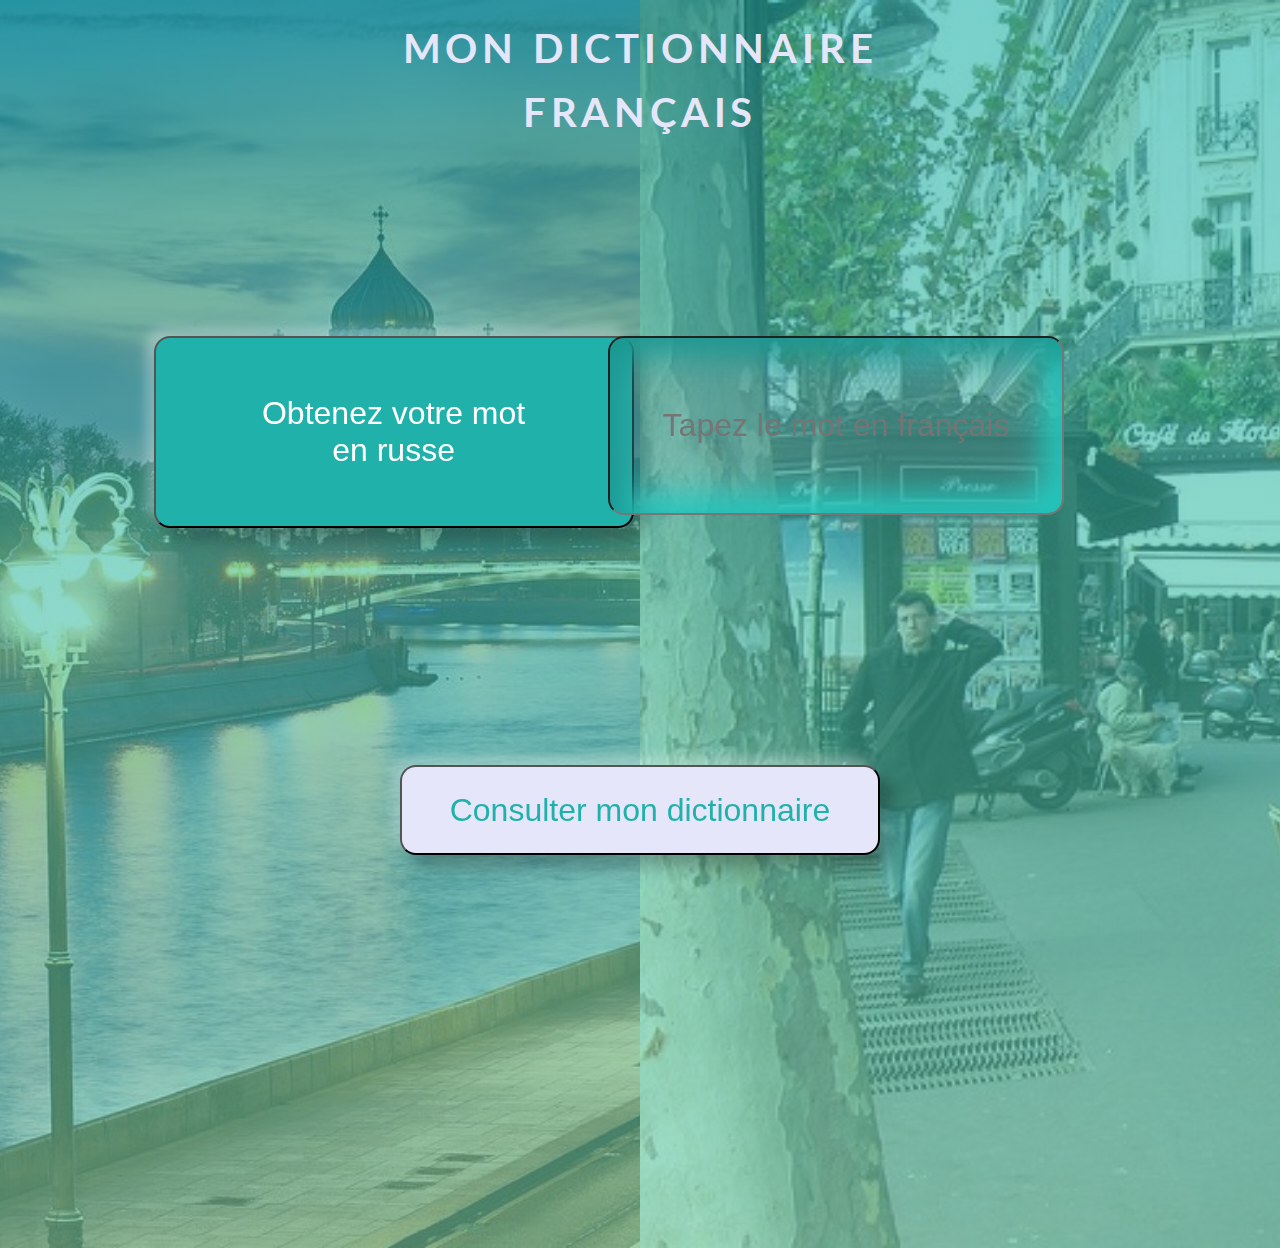
==== index.html @ 68f243da "Commit 2march" ====
<!DOCTYPE html>
<html lang="en">

<head>
  <meta charset="UTF-8">
  <meta name="viewport" content="width=device-width, initial-scale=1.0">
  <link href="https://fonts.googleapis.com/css?family=Lato:100,300,400,700,900" rel="stylesheet">
  <link rel="stylesheet" href="style.css">
  <title>Learning frances</title>
</head>

<body>


  <div class="exercise-page">

    <div class="russes"></div>
    <div class="frances"></div>

    <div class="h3">Mon dictionnaire français </div>

    <button onclick="window.location.href = '/word_list.html'" class="btn-dict" id="btn-dict" type="submit">Consulter
      mon dictionnaire</button>

    <button class="btn" id="btn">
      <span class="front-side">
        Obtenez votre mot<br /> en russe
      </span>
      <span class="back-side"></span>
    </button>

    <section class="your-word">
      <label><input type="text" id="frances2" placeholder="Tapez le mot en français"></input>
        <p class="message"></p>
      </label>

    </section>


    <button class="btn-check" id="btn-check">
      <span class="check-front-side">
        Vérification
      </span>
      <span class="check-back-side"></span>
    </button>

  </div>

  <script src="script.js"></script>
</body>

</html>
---- style.css ----
*,
*::after,
*::before {
  margin: 0;
  padding: 0;
  /*box-sizing: inherit;*/
}

body {
  box-sizing: border-box;
  font-size: 62.5%;
}

.exercise-page {
  font-family: "Lato", sans-serif;
  font-weight: 300;
  line-height: 1.8;
  position: relative;
  width: 100%;
  height: 60rem;
  margin: 0 auto;
  display: flex;
  flex-direction: row;
  justify-content: center;
  color: #e6e6fa;
  background-color: #20b2aa;
  
}

.russes,
.frances {
  width: 50%;
  min-width: 57rem;
  height: 130%;
  position: relative;
  top: 0;
}

.russes {
  background-size: cover;
  background-repeat: no-repeat;
  background-image: linear-gradient(
    to top,
    rgba(102, 205, 170, 0.6),
    rgba(32, 178, 170, 0.6)
  ),url(../img/Russe3.jpg);
  
}

.frances {
  background-size: cover;
  background-repeat: no-repeat;
  background-image: linear-gradient(
    to top,
    rgba(102, 205, 170, 0.6),
    rgba(32, 178, 170, 0.6)
  ),
    url(../img/France4.jpg);
    
}


.h3 {
  position: absolute;
  font-size: 2.5rem;
  margin: 0 auto;
  top: 5rem;
  left: 50%;
  transform: translate(-50%, -50%);
  font-weight: 700;
  letter-spacing: 0.3rem;
  line-height: 4rem;
  text-transform: uppercase;
  text-align: center;
}

.btn-dict {
  cursor: pointer;
  height: 10%;
  width: 30rem;
  border-radius: 0.7rem;
  font-size: 2rem;
  padding: 1rem;
  border-radius: 1rem;
  bottom: 0%;
  left: 50%;
  transform: translate(-50%, -50%);
position: fixed;
  z-index: 20;
  color: #20b2aa;
  background-color: #e6e6fa;
  box-shadow: 12px 12px 16px 0 rgba(0, 0, 0, 0.25),
    -8px -8px 12px 0 rgba(255, 255, 255, 0.3);
}

.btn-dict:hover {
  border: .2rem solid #20b2aa;
  background-color: rgba(230, 230, 250, 0.8);
  box-shadow: 0 0 35px 13px rgba(0, 0, 0, 0.5);
  color: #20b2aa;
  font-weight: 700;
}

.btn {
  cursor: pointer;
  height: 20%;
  width: 30rem;
  border-radius: 0.7rem;
  font-size: 2rem;
  padding: 1rem;
  border-radius: 1rem;
  top: 35%;
  left: 12%;
  position: absolute;
  background-color: inherit;
  color: #fff;
  animation: moveInLeft 1s ease-out 0.2s;
  animation-fill-mode: backwards;
  backface-visibility: hidden;
  box-shadow: 12px 12px 16px 0 rgba(0, 0, 0, 0.25),
    -8px -8px 12px 0 rgba(255, 255, 255, 0.3);
}

.btn:hover {
  transform: scale(1.05);
  background-color: rgba(230, 230, 250, 0.8);
  box-shadow: 0 0 35px 13px rgba(0, 0, 0, 0.5);
  color: #20b2aa;
}

.back-side {
  display: none;
  color: black;
}

label {
  height: 50%;
  width: 30rem;
  font-size: 2rem;
  font-weight: 400;
  line-height: 2rem;
  padding-bottom: 3rem;
  color: #fff;
  top: 25%;
  right: 15%;
  position: absolute;
  text-align: center;
  animation: moveInRight 1s ease-out 0.2s;
  animation-fill-mode: backwards;
  backface-visibility: hidden;
  -webkit-moz-display: flex;
  display: flex;
  flex-direction: column;
  margin: 0 auto;
}

.btn-check {
  cursor: pointer;
  font-size: 1.7rem;
  letter-spacing: .2rem;
  position: absolute;
  bottom: 20%;
  left: 50%;
  transform: translate(-50%, -50%);
  background-color: inherit;
  width: 15rem;
  height: 5rem;
  border-radius: 5%;
  box-shadow: 12px 12px 16px 0 rgba(0, 0, 0, 0.25),
    -8px -8px 12px 0 rgba(255, 255, 255, 0.3);
  color: black;
  align-content: center;
  display: none;
}

.btn-check:active {
  box-shadow: inset 18px 18px 35px #1b9791, inset -18px -18px 35px #25cdc4;
}


#frances2 {
  position: absolute;
  flex-direction: column;
  max-width: 30rem;
  height: 27%;
  border-radius: 1rem;
  font-size: 2rem;
  color: black;
  line-height: 2rem;
  text-align: center;
  padding: 1rem;
  background-color: rgba(216, 191, 216, 0.1);
  margin-top: 6rem;
  box-shadow: inset 18px 18px 35px #1b9791, inset -18px -18px 35px #25cdc4;
}

#frances2:hover {
  transform: scale(1.1);
  background-color: rgba(230, 230, 250, 0.8);
  box-shadow: 0 0 35px 13px rgba(0, 0, 0, 0.5);
}

.message {
  display: inline-block;
  align-self: center;
  justify-content: center;
  position: absolute;
  font-size: 2rem;
  font-style: italic;
  font-weight: 400;

}


@keyframes moveInLeft {
  0% {
    opacity: 0;
    transform: translateX(-10rem);
  }
  80% {
    transform: translateX(1rem);
  }
  100% {
    opacity: 1;
    transform: translateX(0);
  }
}

@keyframes moveInRight {
  0% {
    opacity: 0;
    transform: translateX(10rem);
  }
  80% {
    transform: translateX(-1rem);
  }
  100% {
    opacity: 1;
    transform: translateX(0);
  }
}

.dictionary-page {
  font-family: "Lato", sans-serif;
  position: relative;
  width: 100%;
  height: 100vh;
  margin: 0 auto;
  display: flex;
  flex-direction: row;
  justify-content: center;
  color: #e6e6fa;
  background-color: #166460;
  background-position: contain;
  overflow: hidden;
}
 


.dictionary {
  font-family: "Lato", sans-serif;
  font-size: 2.5rem;
  font-weight: 300;
  line-height: 1.5;
  position: relative;
  width: 90rem;
  height: 100vh;
  top: 10rem;
  margin: 0 20rem;
  display: flex;
  flex-direction: row;
  justify-content: center;
  color: #e6e6fa;
  

}

.dictionary h4 {
  color: inherit;
  text-align: center;
  margin:  2rem;
  line-height: 1.2;
}

.container.words {
  width: 80rem;
  height: inherit;
  display: flex;
  flex-direction: column;
  margin: 0 2rem;
  padding: 1rem;
  /*border: 1px solid black;*/
  font-size: 2rem;
}

.words.active-words {
  width: 80rem;
  display: flex;
  height: inherit;
  flex-direction: column;
  border: none;
  margin: 0 2rem;
  padding: 1rem;
}

.drag-message {
  position: absolute;
  top: 7rem;
  margin: 1rem auto;
  color: inherit;
  font-size: 1.7rem;
  font-style: italic;
  justify-content: center;

}
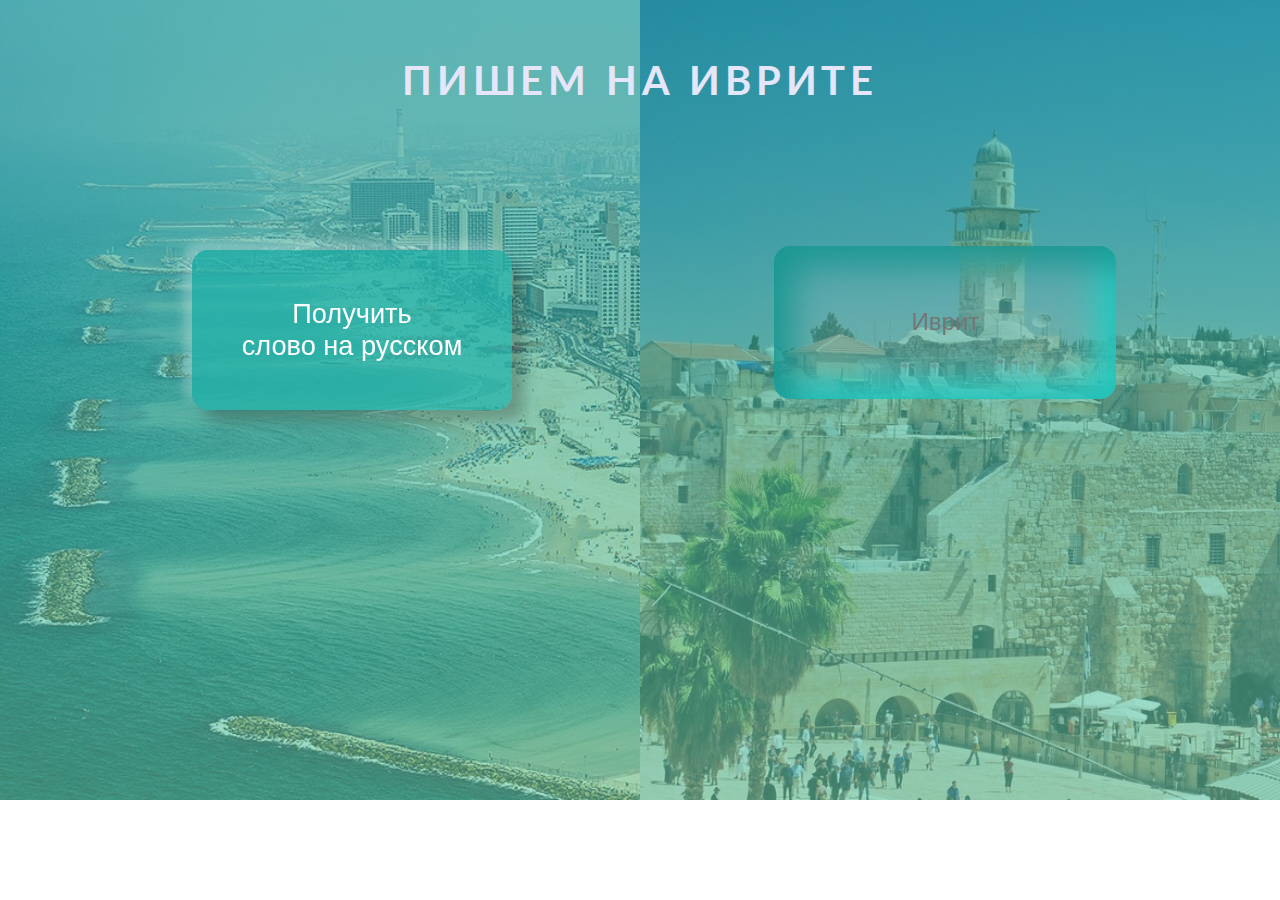
==== commit 7a5d00f9: "hebrew-first-commit" ====
--- a/index.html
+++ b/index.html
@@ -6,7 +6,7 @@
   <meta name="viewport" content="width=device-width, initial-scale=1.0">
   <link href="https://fonts.googleapis.com/css?family=Lato:100,300,400,700,900" rel="stylesheet">
   <link rel="stylesheet" href="style.css">
-  <title>Learning frances</title>
+  <title>Learning hebrew</title>
 </head>
 
 <body>
@@ -17,20 +17,25 @@
     <div class="russes"></div>
     <div class="frances"></div>
 
-    <div class="h3">Mon dictionnaire français </div>
+    <div class="h3">Пишем на иврите </div>
 
-    <button onclick="window.location.href = '/word_list.html'" class="btn-dict" id="btn-dict" type="submit">Consulter
-      mon dictionnaire</button>
+    
+   
+    
+    <!-- onclick="window.location.href = './word_list.html'"   -->
+    
+    <!-- <button class="btn-dict" id="btn-dict" type="submit">
+     <a href="./word_list.html"> Посмотреть в моем словаре</a></button> -->
 
     <button class="btn" id="btn">
       <span class="front-side">
-        Obtenez votre mot<br /> en russe
+       Получить <br />слово на русском
       </span>
       <span class="back-side"></span>
     </button>
 
     <section class="your-word">
-      <label><input type="text" id="frances2" placeholder="Tapez le mot en français"></input>
+      <label><input type="text" id="frances2" placeholder="Иврит"></input>
         <p class="message"></p>
       </label>
 
@@ -39,7 +44,7 @@
 
     <button class="btn-check" id="btn-check">
       <span class="check-front-side">
-        Vérification
+        Проверить
       </span>
       <span class="check-back-side"></span>
     </button>
--- a/style.css
+++ b/style.css
@@ -9,6 +9,7 @@
 body {
   box-sizing: border-box;
   font-size: 62.5%;
+  height: 100vh;
 }
 
 .exercise-page {
@@ -17,21 +18,21 @@
   line-height: 1.8;
   position: relative;
   width: 100%;
-  height: 60rem;
+  height: 50rem;
   margin: 0 auto;
   display: flex;
   flex-direction: row;
   justify-content: center;
   color: #e6e6fa;
-  background-color: #20b2aa;
+  background-color: rgba(32, 178, 170, .7);
   
 }
 
 .russes,
 .frances {
   width: 50%;
-  min-width: 57rem;
-  height: 130%;
+ max-width: 57rem;
+  height: initial;
   position: relative;
   top: 0;
 }
@@ -43,7 +44,7 @@
     to top,
     rgba(102, 205, 170, 0.6),
     rgba(32, 178, 170, 0.6)
-  ),url(../img/Russe3.jpg);
+  ),url(../img/tel_aviv.jpg);
   
 }
 
@@ -55,7 +56,7 @@
     rgba(102, 205, 170, 0.6),
     rgba(32, 178, 170, 0.6)
   ),
-    url(../img/France4.jpg);
+    url(../img/jerusalem.jpg);
     
 }
 
@@ -75,15 +76,17 @@
 }
 
 .btn-dict {
+  position: absolute;
   cursor: pointer;
-  height: 10%;
-  width: 30rem;
+  height: 20%;
+  width: 15rem;
   border-radius: 0.7rem;
-  font-size: 2rem;
+  border: none;
+  font-size: 1.5rem;
   padding: 1rem;
   border-radius: 1rem;
   bottom: 0%;
-  left: 50%;
+ left: 50%;
   transform: translate(-50%, -50%);
 position: fixed;
   z-index: 20;
@@ -91,10 +94,17 @@
   background-color: #e6e6fa;
   box-shadow: 12px 12px 16px 0 rgba(0, 0, 0, 0.25),
     -8px -8px 12px 0 rgba(255, 255, 255, 0.3);
+
+}
+
+.btn-dict a {
+  text-decoration: none;
+  color: #20b2aa;
+
 }
 
 .btn-dict:hover {
-  border: .2rem solid #20b2aa;
+ 
   background-color: rgba(230, 230, 250, 0.8);
   box-shadow: 0 0 35px 13px rgba(0, 0, 0, 0.5);
   color: #20b2aa;
@@ -104,13 +114,14 @@
 .btn {
   cursor: pointer;
   height: 20%;
-  width: 30rem;
+  width: 20rem;
+  border: none;
   border-radius: 0.7rem;
-  font-size: 2rem;
+  font-size: 1.7rem;
   padding: 1rem;
   border-radius: 1rem;
-  top: 35%;
-  left: 12%;
+  top: 250px;
+  left: 15%;
   position: absolute;
   background-color: inherit;
   color: #fff;
@@ -135,14 +146,15 @@
 
 label {
   height: 50%;
-  width: 30rem;
-  font-size: 2rem;
+  width: 10rem;
+  font-size: 1.7rem;
   font-weight: 400;
   line-height: 2rem;
   padding-bottom: 3rem;
   color: #fff;
-  top: 25%;
-  right: 15%;
+  top: 150px;
+  right: 27%;
+  border: none;
   position: absolute;
   text-align: center;
   animation: moveInRight 1s ease-out 0.2s;
@@ -157,7 +169,7 @@
 .btn-check {
   cursor: pointer;
   font-size: 1.7rem;
-  letter-spacing: .2rem;
+ 
   position: absolute;
   bottom: 20%;
   left: 50%;
@@ -165,7 +177,8 @@
   background-color: inherit;
   width: 15rem;
   height: 5rem;
-  border-radius: 5%;
+  border: none;
+  border-radius: 6px;
   box-shadow: 12px 12px 16px 0 rgba(0, 0, 0, 0.25),
     -8px -8px 12px 0 rgba(255, 255, 255, 0.3);
   color: black;
@@ -181,23 +194,26 @@
 #frances2 {
   position: absolute;
   flex-direction: column;
-  max-width: 30rem;
+  max-width: 20rem;
   height: 27%;
   border-radius: 1rem;
-  font-size: 2rem;
+  font-size: 1.5rem;
   color: black;
   line-height: 2rem;
   text-align: center;
   padding: 1rem;
+  border: none;
   background-color: rgba(216, 191, 216, 0.1);
   margin-top: 6rem;
   box-shadow: inset 18px 18px 35px #1b9791, inset -18px -18px 35px #25cdc4;
 }
+
 
 #frances2:hover {
   transform: scale(1.1);
   background-color: rgba(230, 230, 250, 0.8);
   box-shadow: 0 0 35px 13px rgba(0, 0, 0, 0.5);
+  border: none;
 }
 
 .message {
@@ -205,9 +221,12 @@
   align-self: center;
   justify-content: center;
   position: absolute;
-  font-size: 2rem;
+  font-size: 1.5rem;
   font-style: italic;
   font-weight: 400;
+  left: 0;
+  width: 20rem;
+
 
 }
 
@@ -313,3 +332,105 @@
   justify-content: center;
 
 }
+
+/* Media */
+
+@media (max-width: 700px){
+  .exercise-page {
+    height: 100vh;
+  
+flex-direction: column;
+justify-content: space-between;
+align-items: center;
+
+  }
+
+  .h3 {
+    margin-top: 2rem;
+    font-size: 2rem;
+  }
+
+  .btn {
+    height: 10%;
+    width: 70%;
+    font-size: 1.3rem;
+  }
+
+  label {
+    top: 25rem;
+   height: 15%;
+ 
+   width: 50%;
+   left: 10%;
+   right: 10%;
+  }
+
+  #frances2 {
+    font-size: 70%;
+   width: 80%;
+   left: 5%;
+   right: 15%;
+ 
+  }
+  #frances2::placeholder {
+    font-size: 80%;
+  }
+  .btn-dict {
+    height: 10%;
+    font-size: 1.2rem;
+  }
+
+  .message {
+    max-width: 15rem;
+    width: 100%;
+    font-size: 1.2rem;
+  }
+
+  .btn-check {
+    font-size: 1.2rem;
+  }
+}
+  @media (min-width: 701px) and (max-width: 1024px) {
+.exercise-page {
+  height: 100%;
+}
+.btn {
+  height: 15%;
+  width: 30%;
+  font-size: 1.3rem;
+}
+
+label {
+ top: 160px;
+ height: 40%;
+right: 15%;
+ width: 30%;
+ height: 35%;
+
+}
+
+#frances2 {
+  font-size: 80%;
+ width: 80%;
+
+}
+
+.message {
+  max-width: 15rem;
+  width: 100%;
+  font-size: 1.2rem;
+}
+
+.btn-check {
+  font-size: 1.3rem;
+  bottom: 40%;
+}
+.btn-dict {
+  height: 10%;
+  bottom: 10%;
+  font-size: 1.2rem;
+  padding: .5rem;
+}
+
+
+  }
